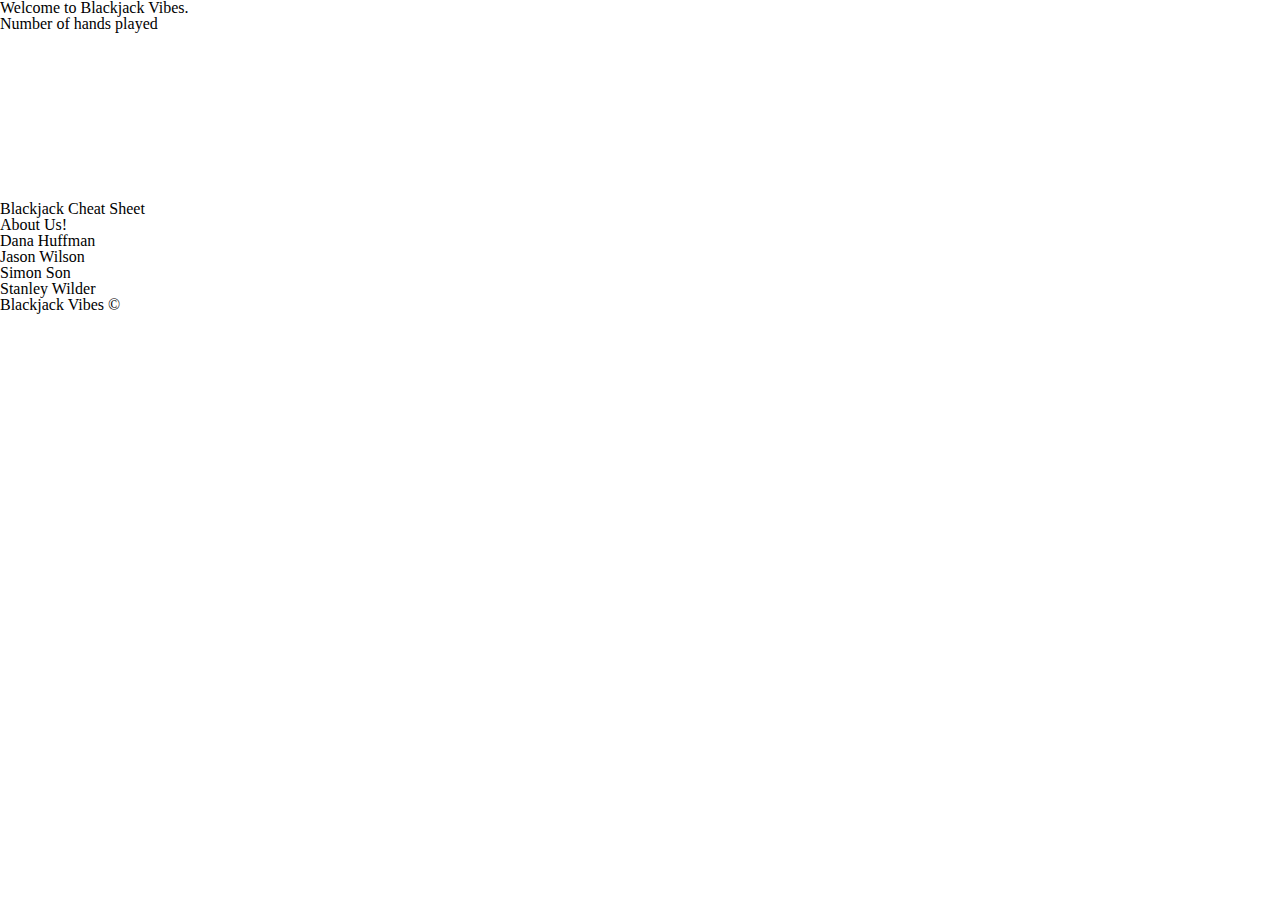
==== index.html @ ab7a714f "took index out of html folder" ====
<!DOCTYPE html>
<html lang="en">

<head>
  <title>Blackjack Vibes</title>
  <link rel="stylesheet" href="css/reset.css">
  <link rel="stylesheet" href="css/style.css">
</head>

<body>
  <header id="homeheader">
    <h1>Welcome to Blackjack Vibes.</h1>
  </header>
  <main>
    <div>
      <h2>Number of hands played</h2>
    </div>
    <section id="music">
      <iframe width="300" height="150" src="https://www.youtube.com/embed/5qap5aO4i9A" title="YouTube video player"
        frameborder="0" allow="accelerometer; autoplay; clipboard-write; encrypted-media; gyroscope; picture-in-picture"
        allowfullscreen></iframe>
    </section>
    <section id="play">
      <img src="" alt="">
    </section>
    <article>
      <h2>Blackjack Cheat Sheet</h2>
      <a href="https://blackjackdoc.com/blackjack-cheatsheet.htm"></a>
    </article>
    <section id="aboutus">
      <h2>About Us!</h2>
      <ul>
        <li>Dana Huffman</li>
        <li>Jason Wilson</li>
        <li>Simon Son</li>
        <li>Stanley Wilder</li>
      </ul>
    </section>
  </main>
  <footer>
    <p>Blackjack Vibes &copy;</p>
  </footer>
</body>

</html>
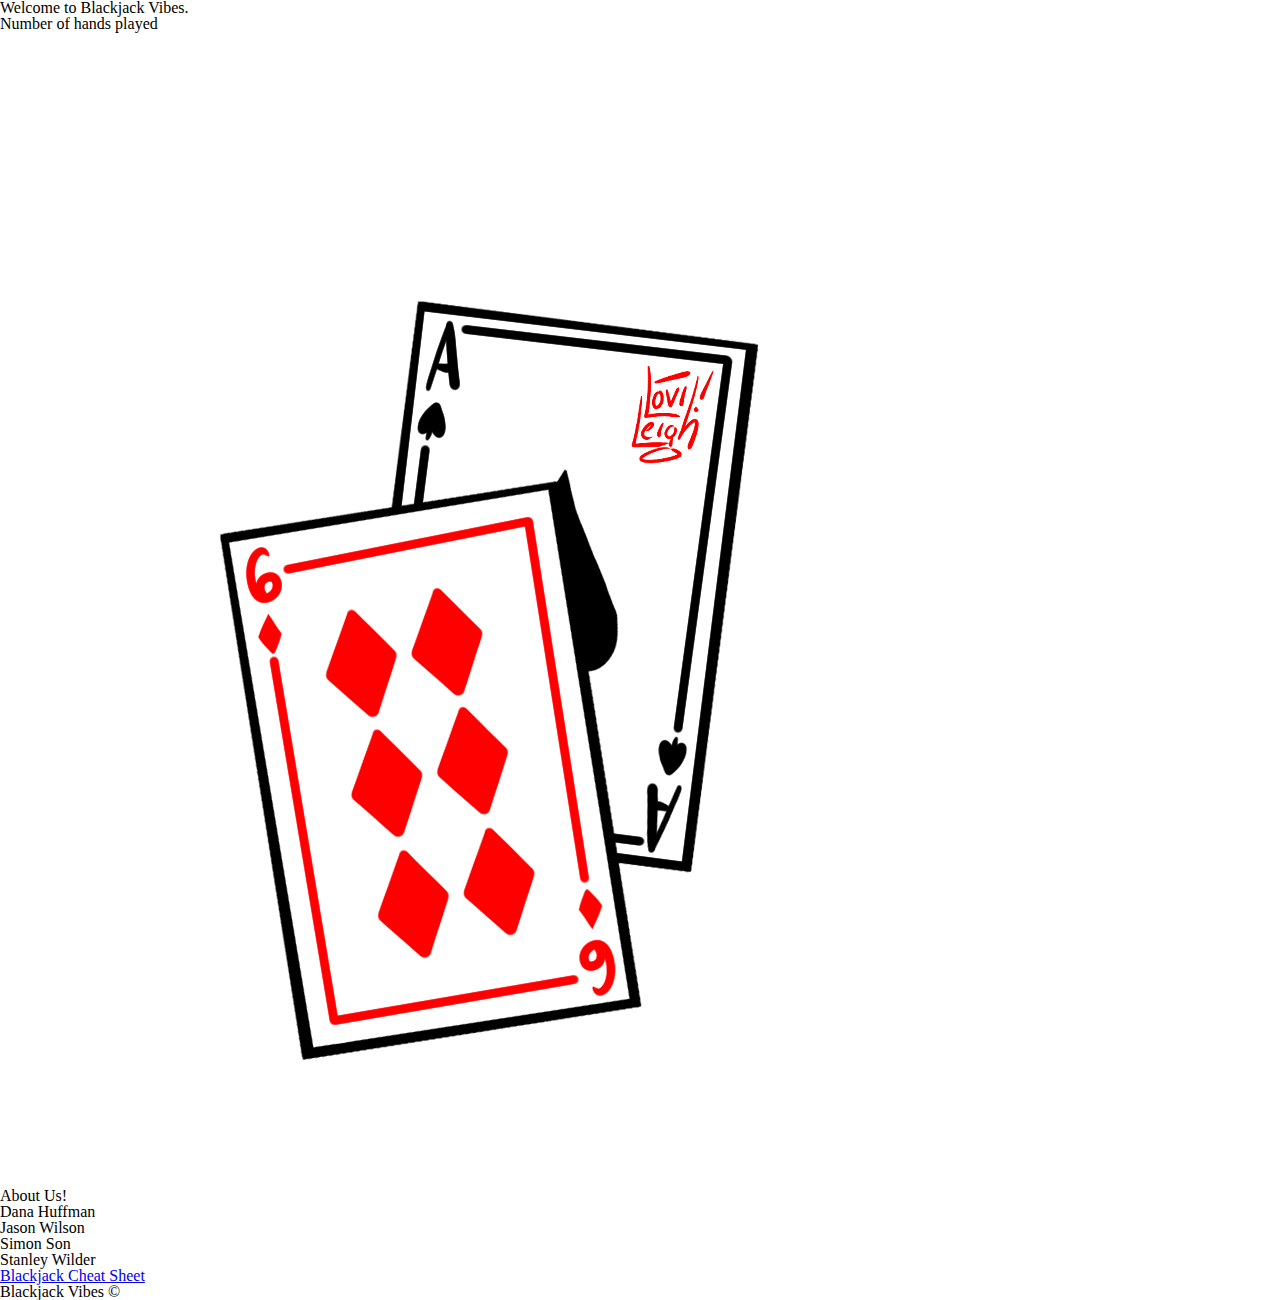
==== commit 93ff6d50: "added drawing to index and addedid for js." ====
--- a/index.html
+++ b/index.html
@@ -21,21 +21,24 @@
         allowfullscreen></iframe>
     </section>
     <section id="play">
-      <img src="" alt="">
+      <img src="danas-drawing.png" alt="">
     </section>
-    <article>
-      <h2>Blackjack Cheat Sheet</h2>
-      <a href="https://blackjackdoc.com/blackjack-cheatsheet.htm"></a>
-    </article>
     <section id="aboutus">
       <h2>About Us!</h2>
       <ul>
         <li>Dana Huffman</li>
+        <p></p>
         <li>Jason Wilson</li>
+        <p></p>
         <li>Simon Son</li>
+        <p></p>
         <li>Stanley Wilder</li>
+        <p></p>
       </ul>
     </section>
+    <article>
+      <h2><a href="html/cheatsheet.html">Blackjack Cheat Sheet</a></h2>
+      </article>
   </main>
   <footer>
     <p>Blackjack Vibes &copy;</p>
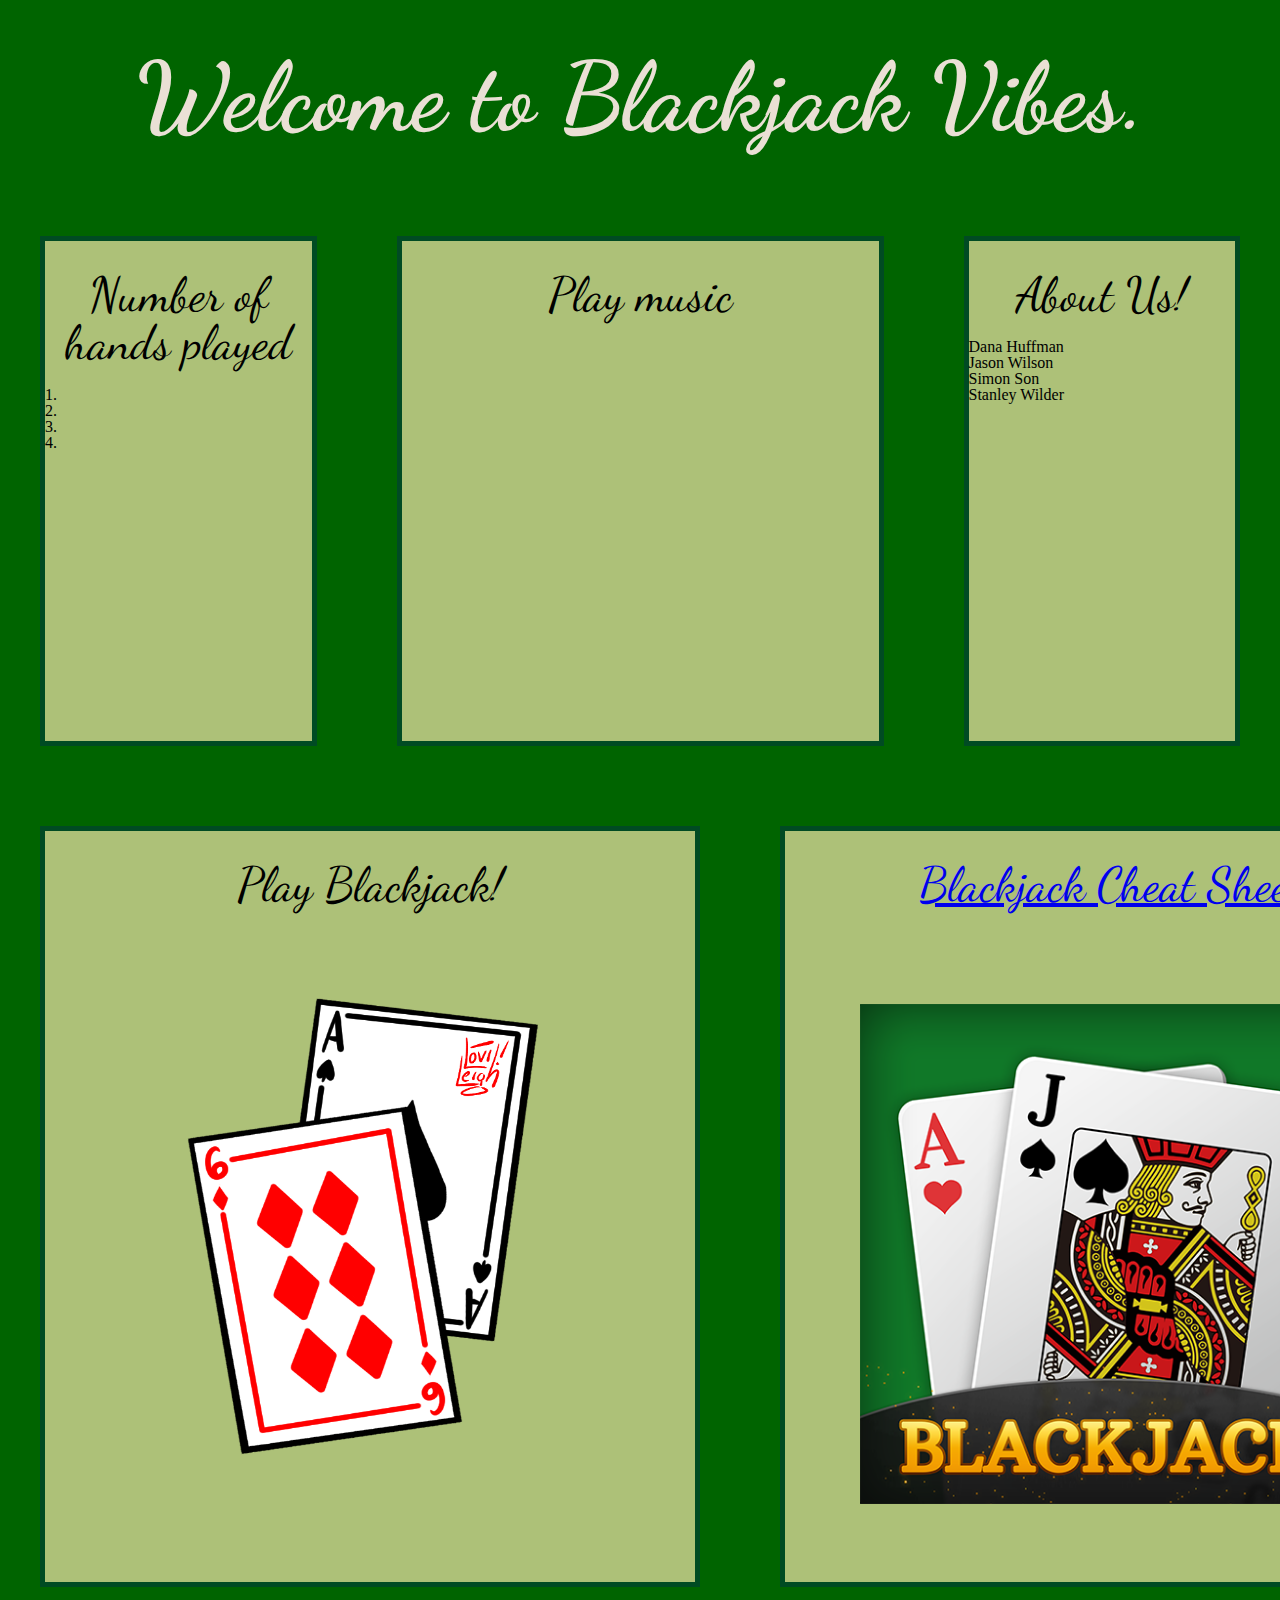
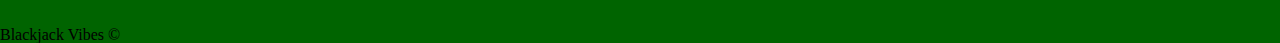
==== commit 73ae63b9: "modified" ====
--- a/index.html
+++ b/index.html
@@ -5,40 +5,56 @@
   <title>Blackjack Vibes</title>
   <link rel="stylesheet" href="css/reset.css">
   <link rel="stylesheet" href="css/style.css">
+  <link rel="preconnect" href="https://fonts.googleapis.com">
+  <link rel="preconnect" href="https://fonts.gstatic.com" crossorigin>
+  <link href="https://fonts.googleapis.com/css2?family=Dancing+Script&family=Oswald&display=swap" rel="stylesheet">
 </head>
 
 <body>
   <header id="homeheader">
     <h1>Welcome to Blackjack Vibes.</h1>
   </header>
+
   <main>
-    <div>
-      <h2>Number of hands played</h2>
-    </div>
-    <section id="music">
-      <iframe width="300" height="150" src="https://www.youtube.com/embed/5qap5aO4i9A" title="YouTube video player"
-        frameborder="0" allow="accelerometer; autoplay; clipboard-write; encrypted-media; gyroscope; picture-in-picture"
-        allowfullscreen></iframe>
+    <section id="top">
+      <div id="left">
+        <h2>Number of hands played</h2>
+        <p>1.</p>
+        <p>2.</p>
+        <p>3.</p>
+        <p>4.</p>
+      </div>
+      <div id="middle">
+        <h2>Play music</h2>
+        <iframe width="450" height="350" src="https://www.youtube.com/embed/5qap5aO4i9A" title="YouTube video player"
+          frameborder="0"
+          allow="accelerometer; autoplay; clipboard-write; encrypted-media; gyroscope; picture-in-picture"
+          allowfullscreen></iframe>
+      </div>
+      <div id="right">
+        <h2>About Us!</h2>
+        <ul>
+          <li>Dana Huffman</li>
+          <p></p>
+          <li>Jason Wilson</li>
+          <p></p>
+          <li>Simon Son</li>
+          <p></p>
+          <li>Stanley Wilder</li>
+          <p></p>
+        </ul>
+      </div>
     </section>
-    <section id="play">
-      <img src="danas-drawing.png" alt="">
+    <section id="bottom">
+      <div id="play">
+        <h2>Play Blackjack!</h2>
+        <img src="img/danas-drawing.png" alt="click this image to play">
+      </div>
+      <div id="cheatsheet">
+        <h2><a href="html/cheatsheet.html">Blackjack Cheat Sheet</a></h2>
+        <img src="img/cheatsheat.png" alt="">
+      </div>
     </section>
-    <section id="aboutus">
-      <h2>About Us!</h2>
-      <ul>
-        <li>Dana Huffman</li>
-        <p></p>
-        <li>Jason Wilson</li>
-        <p></p>
-        <li>Simon Son</li>
-        <p></p>
-        <li>Stanley Wilder</li>
-        <p></p>
-      </ul>
-    </section>
-    <article>
-      <h2><a href="html/cheatsheet.html">Blackjack Cheat Sheet</a></h2>
-      </article>
   </main>
   <footer>
     <p>Blackjack Vibes &copy;</p>
--- a/css/style.css
+++ b/css/style.css
@@ -0,0 +1,76 @@
+body {
+  background-color: #006400;
+}
+
+h1 {
+  font-family: 'Dancing Script', cursive;
+  font-size: 6em;
+  font-weight: bold;
+  text-align: center;
+  padding-top: 50px;
+  color: #eae0d5
+}
+
+h2 {
+  font-family: 'Dancing Script', cursive;
+  font-size: 3em;
+  text-align: center;
+  padding-top: 30px;
+  padding-bottom: 20px;
+}
+
+div {
+  width: 650px;
+  background-color: #adc178;
+  border: 5px solid #004b23;
+  margin: 40px;
+  /* display: inline-block; */
+}
+
+#top {
+  display: flex;
+  justify-content: space-evenly;
+  margin-top: 50px;
+}
+
+#top #left {
+  width: 500px;
+  height: 500px;
+  position: relative;
+  font-size: ;
+}
+
+#top #middle {
+  position: relative;
+  width:500px;
+  height: 500px;
+}
+
+#middle iframe {
+  align-items: center;
+  margin-left: 27px;
+  padding-top: 10px;
+}
+
+#top #right {
+  display: relative;
+  width: 500px;
+  height: 500px;
+}
+
+
+#bottom {
+  display: flex;
+  justify-content: space-evenly;
+}
+
+#play img {
+  width: 650px;
+  height: 600px;
+}
+
+#cheatsheet img {
+  padding: 75px;
+  width: 500px;
+  height: 500px;
+}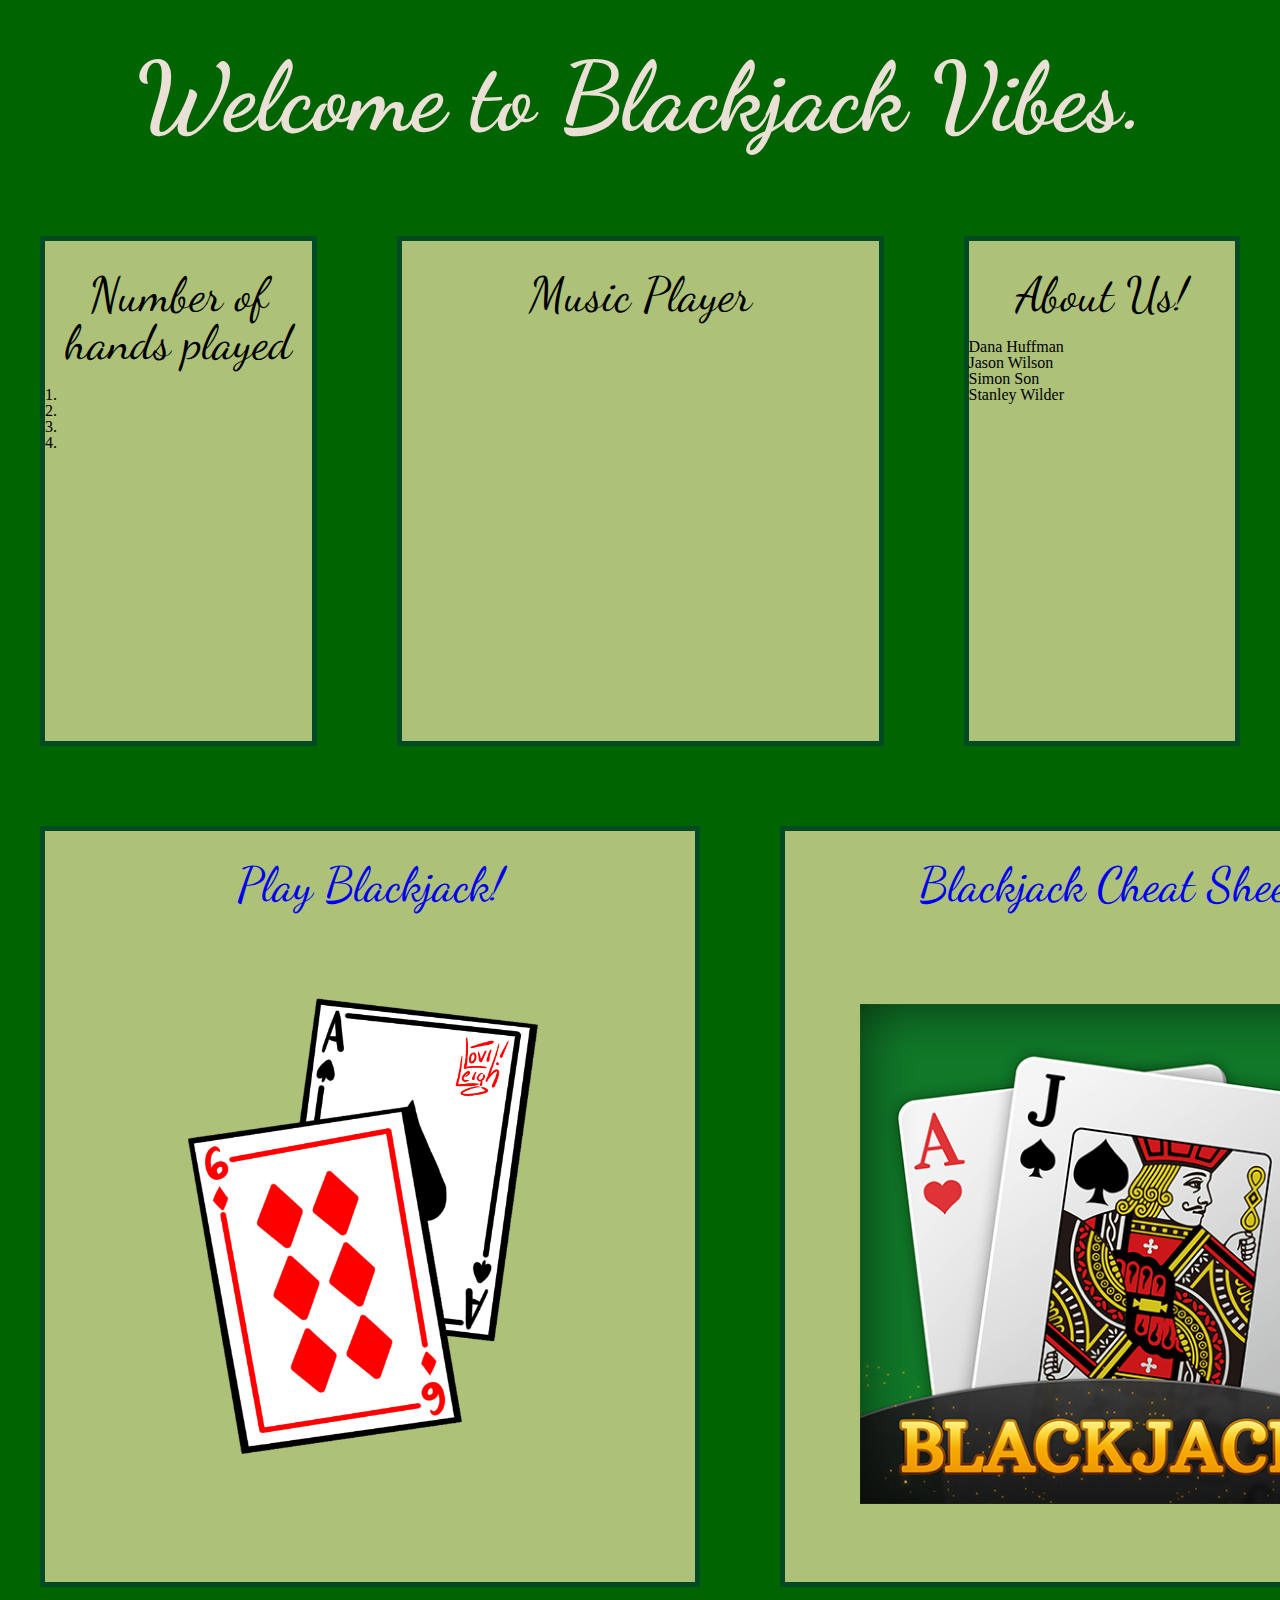
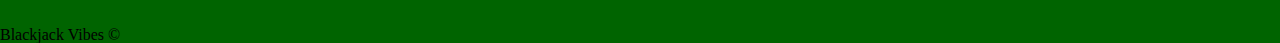
==== commit dd7e76ee: "css and html updated" ====
--- a/index.html
+++ b/index.html
@@ -25,7 +25,7 @@
         <p>4.</p>
       </div>
       <div id="middle">
-        <h2>Play music</h2>
+        <h2>Music Player</h2>
         <iframe width="450" height="350" src="https://www.youtube.com/embed/5qap5aO4i9A" title="YouTube video player"
           frameborder="0"
           allow="accelerometer; autoplay; clipboard-write; encrypted-media; gyroscope; picture-in-picture"
@@ -47,7 +47,7 @@
     </section>
     <section id="bottom">
       <div id="play">
-        <h2>Play Blackjack!</h2>
+        <h2><a href="html/gameroom.html">Play Blackjack!</a></h2>
         <img src="img/danas-drawing.png" alt="click this image to play">
       </div>
       <div id="cheatsheet">
--- a/css/style.css
+++ b/css/style.css
@@ -1,5 +1,9 @@
 body {
   background-color: #006400;
+}
+
+a {
+  text-decoration: none;
 }
 
 h1 {
@@ -8,7 +12,7 @@
   font-weight: bold;
   text-align: center;
   padding-top: 50px;
-  color: #eae0d5
+  color: #eae0d5;
 }
 
 h2 {
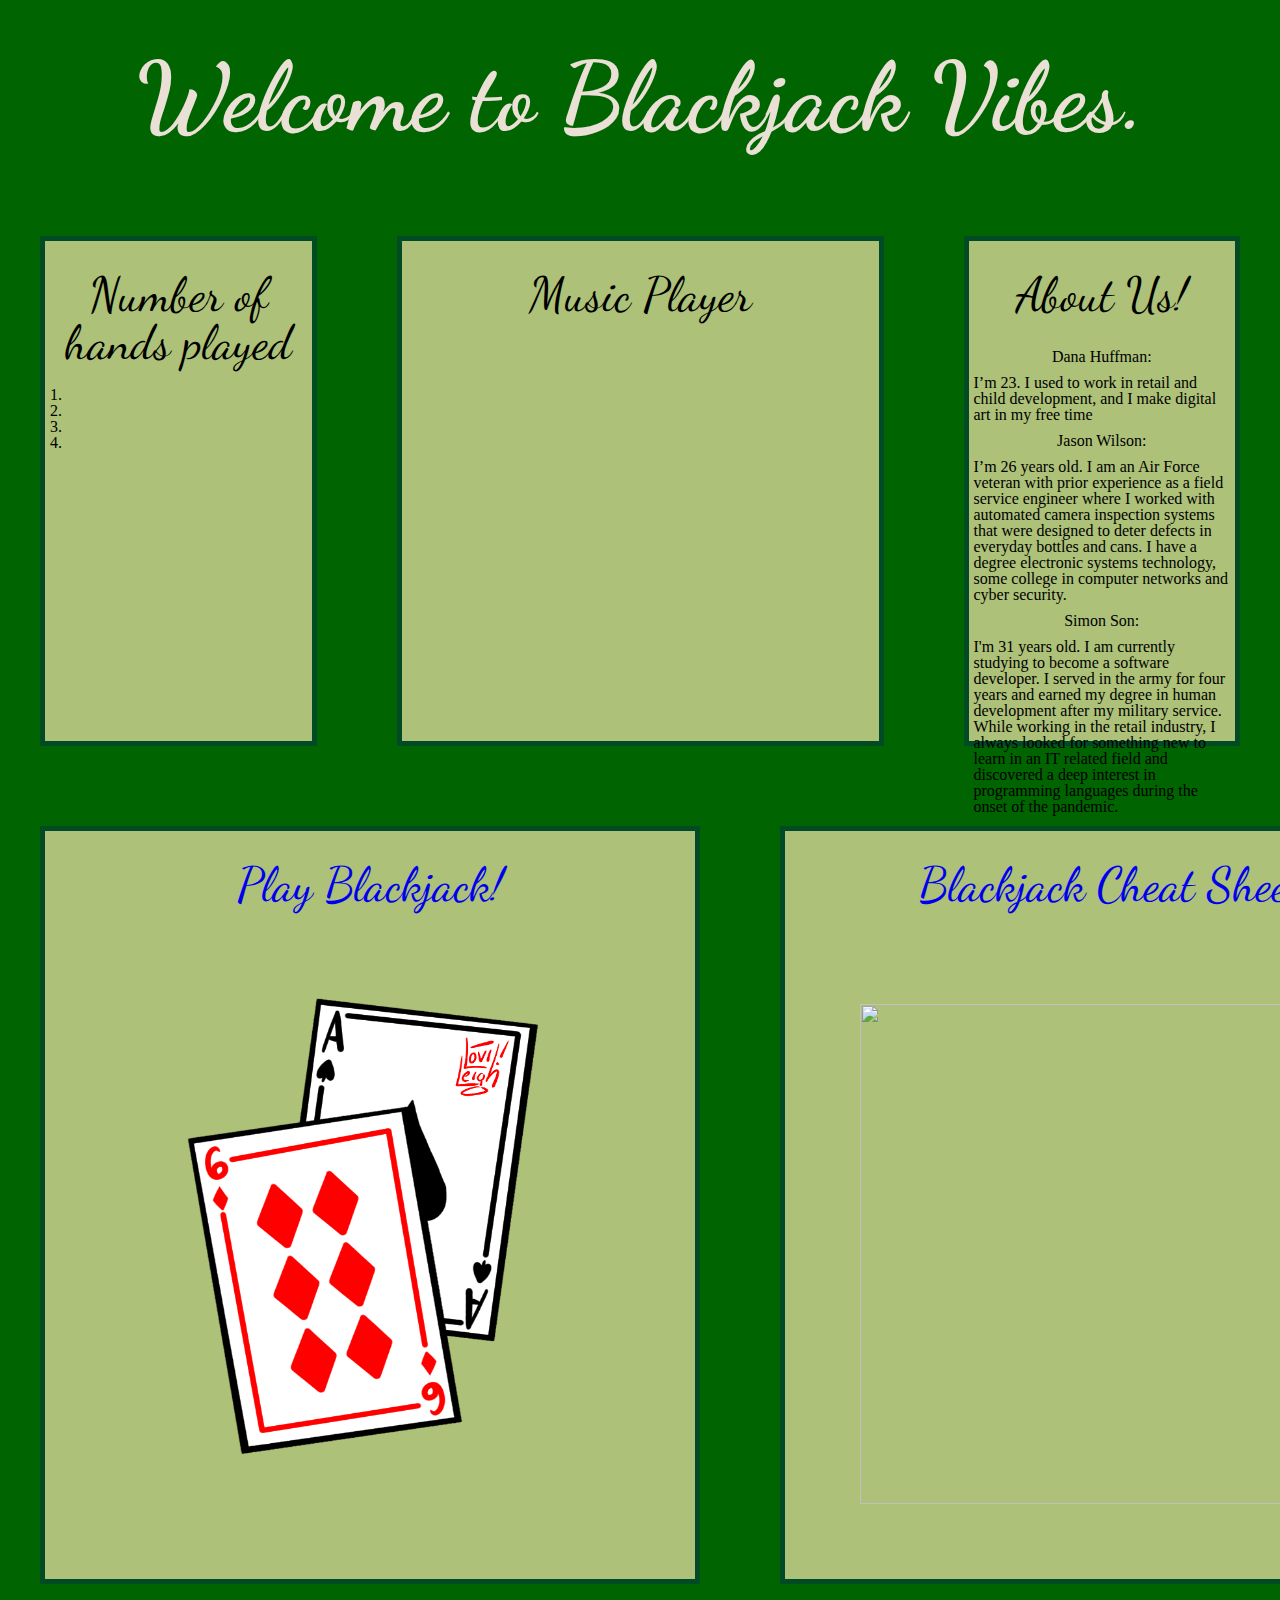
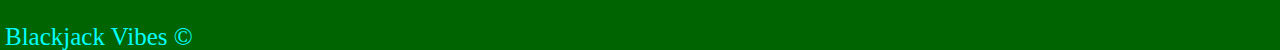
==== commit 79628d04: "added about me info and some more styling" ====
--- a/index.html
+++ b/index.html
@@ -26,22 +26,23 @@
       </div>
       <div id="middle">
         <h2>Music Player</h2>
-        <iframe width="450" height="350" src="https://www.youtube.com/embed/5qap5aO4i9A" title="YouTube video player"
-          frameborder="0"
+        <iframe width="450" height="350" src="https://www.youtube.com/embed/5qap5aO4i9A" title="YouTube video player" -->
+          <frameborder="0"
           allow="accelerometer; autoplay; clipboard-write; encrypted-media; gyroscope; picture-in-picture"
           allowfullscreen></iframe>
       </div>
       <div id="right">
         <h2>About Us!</h2>
         <ul>
-          <li>Dana Huffman</li>
-          <p></p>
-          <li>Jason Wilson</li>
-          <p></p>
-          <li>Simon Son</li>
-          <p></p>
-          <li>Stanley Wilder</li>
-          <p></p>
+          <li>Dana Huffman:</li>
+          <p>I’m 23. I used to work in retail and child development, and I make digital art in my free time</p>
+          <li>Jason Wilson:</li>
+          <p>I’m 26 years old. I am an Air Force veteran with prior experience as a field service engineer where I worked with automated camera inspection systems that were designed to deter defects in everyday bottles and cans. I have a degree electronic systems technology, some college in computer networks and cyber security.</p>
+          <li>Simon Son:</li> <p> I'm 31 years old. I am currently studying to become a software developer. I served in the army for four years and earned my degree in human development after my military service. While working in the retail industry, I always looked for something new to learn in an IT related field and discovered a deep interest in programming languages during the onset of the pandemic.</li>
+          </p>
+          <li>Stanley Wilder:</li>
+             <p>I'm 26 years old. I spent 6 years in the US navy as a fire controlman. I operated and performed routine corrective and preventative maintenance for missile defense systems on aircraft carriers.
+          </p>
         </ul>
       </div>
     </section>
@@ -52,13 +53,14 @@
       </div>
       <div id="cheatsheet">
         <h2><a href="html/cheatsheet.html">Blackjack Cheat Sheet</a></h2>
-        <img src="img/cheatsheat.png" alt="">
+        <img src="img/cheatsheetimg.jpg" alt="">
       </div>
     </section>
   </main>
   <footer>
     <p>Blackjack Vibes &copy;</p>
   </footer>
+  <script src="index.js"></scriptsrc></script>
 </body>
 
 </html>--- a/css/style.css
+++ b/css/style.css
@@ -41,7 +41,6 @@
   width: 500px;
   height: 500px;
   position: relative;
-  font-size: ;
 }
 
 #top #middle {
@@ -62,6 +61,15 @@
   height: 500px;
 }
 
+li {
+  padding: 10px;
+  text-align: center;
+}
+
+p {
+  margin-left: 5px;
+  margin-right: 5px;
+}
 
 #bottom {
   display: flex;
@@ -77,4 +85,8 @@
   padding: 75px;
   width: 500px;
   height: 500px;
+}
+footer p {
+  font-size: 25px;
+  color: aqua;
 }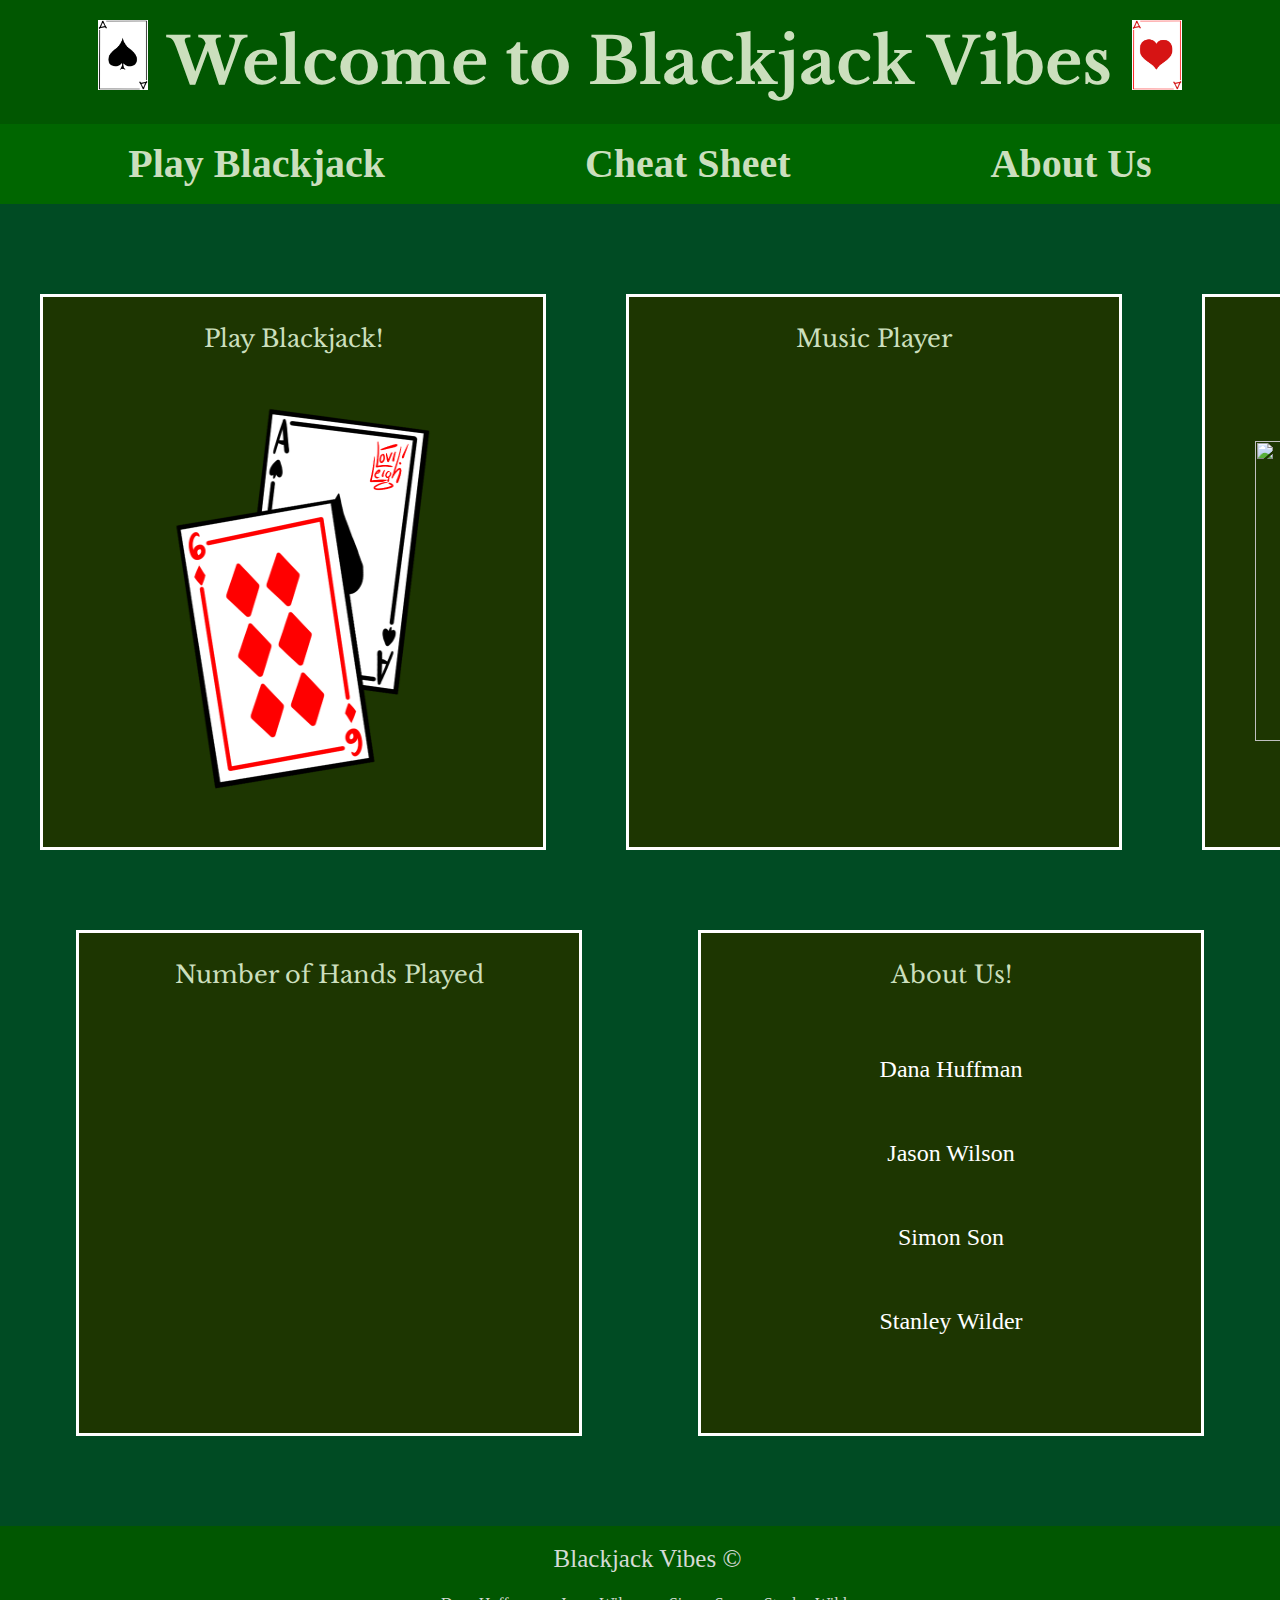
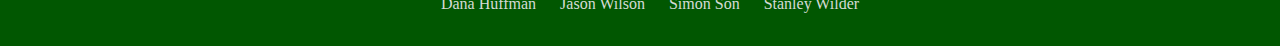
==== commit daaddd9b: "worked on css" ====
--- a/index.html
+++ b/index.html
@@ -5,62 +5,103 @@
   <title>Blackjack Vibes</title>
   <link rel="stylesheet" href="css/reset.css">
   <link rel="stylesheet" href="css/style.css">
+
+  <!-- <link rel="preconnect" href="https://fonts.googleapis.com">
+  <link rel="preconnect" href="https://fonts.gstatic.com" crossorigin>
+  <link href="https://fonts.googleapis.com/css2?family=Dancing+Script&family=Oswald&display=swap" rel="stylesheet"> -->
+
   <link rel="preconnect" href="https://fonts.googleapis.com">
   <link rel="preconnect" href="https://fonts.gstatic.com" crossorigin>
-  <link href="https://fonts.googleapis.com/css2?family=Dancing+Script&family=Oswald&display=swap" rel="stylesheet">
+  <link href="https://fonts.googleapis.com/css2?family=Libre+Baskerville&display=swap" rel="stylesheet">
 </head>
 
 <body>
-  <header id="homeheader">
-    <h1>Welcome to Blackjack Vibes.</h1>
+  <header>
+    <section id="header">
+      <img src="img/ace-spades.jpg" id="spades" alt="">
+      <h1>Welcome to Blackjack Vibes</h1>
+      <img src="img/ace-hearts.jpg" id="hearts" alt="">
+    </section>
+    <nav>
+      <ul>
+        <li><a href="html/gameroom.html">Play Blackjack</a></li>
+        <li><a href="html/cheatsheet.html">Cheat Sheet</a></li>
+        <li>About Us</li>
+      </ul>
+    </nav>
   </header>
 
   <main>
     <section id="top">
       <div id="left">
-        <h2>Number of hands played</h2>
+        <h2><a href="html/gameroom.html">Play Blackjack!</a></h2>
+        <img src="img/danas-drawing.png" alt="">
+        <!-- <h2>Number of hands played</h2>
         <p>1.</p>
         <p>2.</p>
         <p>3.</p>
-        <p>4.</p>
+        <p>4.</p> -->
       </div>
       <div id="middle">
         <h2>Music Player</h2>
-        <iframe width="450" height="350" src="https://www.youtube.com/embed/5qap5aO4i9A" title="YouTube video player" -->
+        <iframe width="450" height="350" src="https://www.youtube.com/embed/5qap5aO4i9A" title="YouTube video player"
+          -->
           <frameborder="0"
-          allow="accelerometer; autoplay; clipboard-write; encrypted-media; gyroscope; picture-in-picture"
-          allowfullscreen></iframe>
+            allow="accelerometer; autoplay; clipboard-write; encrypted-media; gyroscope; picture-in-picture"
+            allowfullscreen>
+        </iframe>
+      </div>
+      <div id="right">
+        <h2><a href="html/cheatsheet.html">Blackjack Cheat Sheet</a></h2>
+        <img src="img/cheatsheetimg.jpg" alt="">
+        <!-- <h2>About Us!</h2>
+        <ul>
+          <li>Dana Huffman:</li>
+          <p>I’m 23. I used to work in retail and child development, and I make digital art in my free time</p>
+          <li>Jason Wilson:</li>
+          <p>I’m 26 years old. I am an Air Force veteran with prior experience as a field service engineer where I
+            worked with automated camera inspection systems that were designed to deter defects in everyday bottles and
+            cans. I have a degree electronic systems technology, some college in computer networks and cyber security.
+          </p>
+          <li>Simon Son:</li>
+          <p> I'm 31 years old. I am currently studying to become a software developer. I served in the army for four
+            years and earned my degree in human development after my military service. While working in the retail
+            industry, I always looked for something new to learn in an IT related field and discovered a deep interest
+            in programming languages during the onset of the pandemic.</li>
+          </p>
+          <li>Stanley Wilder:</li>
+          <p>I'm 26 years old. I spent 6 years in the US navy as a fire controlman. I operated and performed routine
+            corrective and preventative maintenance for missile defense systems on aircraft carriers.
+          </p> -->
+        </ul>
+      </div>
+    </section>
+    <section id="bottom">
+      <div id="left">
+        <h2>Number of Hands Played</h2>
       </div>
       <div id="right">
         <h2>About Us!</h2>
         <ul>
-          <li>Dana Huffman:</li>
-          <p>I’m 23. I used to work in retail and child development, and I make digital art in my free time</p>
-          <li>Jason Wilson:</li>
-          <p>I’m 26 years old. I am an Air Force veteran with prior experience as a field service engineer where I worked with automated camera inspection systems that were designed to deter defects in everyday bottles and cans. I have a degree electronic systems technology, some college in computer networks and cyber security.</p>
-          <li>Simon Son:</li> <p> I'm 31 years old. I am currently studying to become a software developer. I served in the army for four years and earned my degree in human development after my military service. While working in the retail industry, I always looked for something new to learn in an IT related field and discovered a deep interest in programming languages during the onset of the pandemic.</li>
-          </p>
-          <li>Stanley Wilder:</li>
-             <p>I'm 26 years old. I spent 6 years in the US navy as a fire controlman. I operated and performed routine corrective and preventative maintenance for missile defense systems on aircraft carriers.
-          </p>
+          <li><a href="https://github.com/dLeigh01">Dana Huffman</a></li>
+          <li><a href="https://github.com/WilsonJhub">Jason Wilson</a></li>
+          <li><a href="https://github.com/sson68x">Simon Son</a></li>
+          <li><a href="https://github.com/stanwilder">Stanley Wilder</a></li>
         </ul>
-      </div>
-    </section>
-    <section id="bottom">
-      <div id="play">
-        <h2><a href="html/gameroom.html">Play Blackjack!</a></h2>
-        <img src="img/danas-drawing.png" alt="click this image to play">
-      </div>
-      <div id="cheatsheet">
-        <h2><a href="html/cheatsheet.html">Blackjack Cheat Sheet</a></h2>
-        <img src="img/cheatsheetimg.jpg" alt="">
       </div>
     </section>
   </main>
   <footer>
     <p>Blackjack Vibes &copy;</p>
+    <ul>
+      <li>Dana Huffman</li>
+      <li>Jason Wilson</li>
+      <li>Simon Son</li>
+      <li>Stanley Wilder</li>
+    </ul>
   </footer>
-  <script src="index.js"></scriptsrc></script>
+  <script src="index.js"></script>
+  <script src="app.js"></script>
 </body>
 
 </html>--- a/css/style.css
+++ b/css/style.css
@@ -1,34 +1,79 @@
 body {
-  background-color: #006400;
+  background-color: #004b23;
 }
 
 a {
   text-decoration: none;
+  color: #cbdfbd;
+}
+
+#header {
+  display: flex;
+  flex-direction: row;
+  justify-content: center;
+  background-color: #015701;
 }
 
 h1 {
-  font-family: 'Dancing Script', cursive;
-  font-size: 6em;
+  color: #cbdfbd;
+  font-family: 'Libre Baskerville', serif;
+  font-size: 4em;
   font-weight: bold;
   text-align: center;
-  padding-top: 50px;
-  color: #eae0d5;
+  padding: 30px 20px;
 }
 
+nav {
+  background-color: #006600;
+  color: #cbdfbd;
+  display: flex;
+  flex-direction: row;
+  justify-content: center;
+}
+
+#spades {
+  height: 70px;
+  width: 50px;
+  position: relative;
+  margin-top: 20px;
+}
+
+#hearts {
+  height: 70px;
+  width: 50px;
+  position: relative;
+  margin-top: 20px;
+}
+
+nav ul {
+  display: flex;
+  flex-direction: row;
+  justify-content: space-evenly;
+}
+
+nav li {
+  font-size:2.5em;
+  font-weight: 700;
+  padding: 20px 100px
+}
+
+/**************** Body *****************/
+
 h2 {
-  font-family: 'Dancing Script', cursive;
-  font-size: 3em;
+  font-family: 'Libre Baskerville', serif;
+  font-size: 1.5em;
   text-align: center;
   padding-top: 30px;
-  padding-bottom: 20px;
+  padding-bottom: 0px;
+  color: #cbdfbd;
 }
 
 div {
   width: 650px;
-  background-color: #adc178;
-  border: 5px solid #004b23;
+  background-color: #1d3601;
+  border: 3px solid white;
   margin: 40px;
-  /* display: inline-block; */
+  justify-content: center;
 }
 
 #top {
@@ -39,54 +84,88 @@
 
 #top #left {
   width: 500px;
+  height: 550px;
+}
+
+#top #left img {
+  width: 470px;
   height: 500px;
-  position: relative;
+  padding: 0px 30px;
 }
 
 #top #middle {
-  position: relative;
-  width:500px;
-  height: 500px;
+  width: 500px;
+  height: 550px;
 }
 
 #middle iframe {
-  align-items: center;
-  margin-left: 27px;
-  padding-top: 10px;
+  width: 400px;
+  height: 350px;
+  padding: 80px 45px;
 }
 
 #top #right {
-  display: relative;
+  width: 500px;
+  height: 550px;
+}
+
+#top #right img {
+  width: 400px;
+  height: 300px;
+  padding: 90px 50px;
+  
+}
+
+/******************** Bottom Divs *********************/
+
+#bottom {
+  display: flex;
+  justify-content: space-evenly;
+  padding-bottom: 50px;
+}
+
+#bottom #left {
   width: 500px;
   height: 500px;
 }
 
-li {
-  padding: 10px;
-  text-align: center;
-}
-
-p {
-  margin-left: 5px;
-  margin-right: 5px;
-}
-
-#bottom {
-  display: flex;
-  justify-content: space-evenly;
-}
-
-#play img {
-  width: 650px;
-  height: 600px;
-}
-
-#cheatsheet img {
-  padding: 75px;
+#bottom #right {
   width: 500px;
   height: 500px;
 }
+
+#bottom #right ul {
+  text-align: center;
+  padding-top: 40px;
+}
+
+#bottom #right li {
+  font-size: 1.5em;
+  padding: 30px 20px;
+}
+
+#bottom #right a {
+  color: white;
+}
+
+footer {
+  background-color: #015701;
+  color: rgb(213, 219, 213);
+  text-align: center;
+  position: relative;
+  bottom: 0;
+  width: 100%;
+  height: 120px;
+}
+
 footer p {
   font-size: 25px;
-  color: aqua;
+  padding-top: 20px;
+  padding-bottom: 25px;
+  padding-left: 15px;
+}
+
+footer li {
+  display: inline;
+  padding-left: 20px;
 }